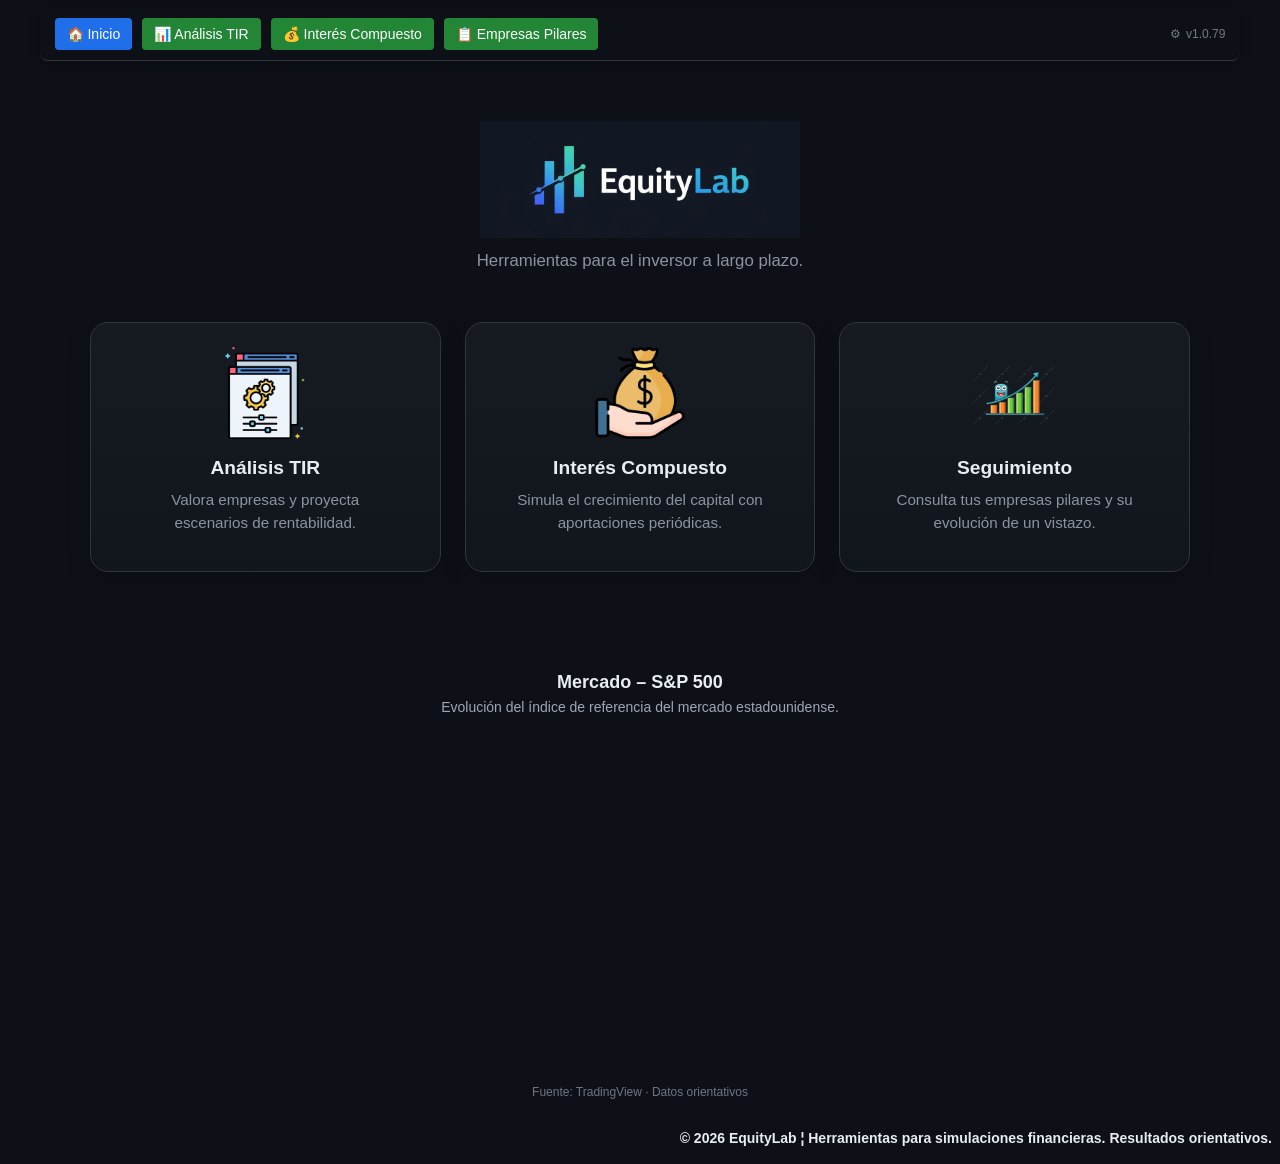
==== index.html @ ac04ed81 "deploy new version" ====
<!DOCTYPE html>
<html lang="es">
<head>
  <meta charset="UTF-8">
  <meta name="viewport" content="width=device-width, initial-scale=1.0">
  <title>EquityLab — Análisis de Inversiones</title>
  <link rel="stylesheet" href="css/styles.css">
  <link rel="icon" href="assets/Favicon-White.ico">
</head>
<body>


<div class="container">

  <div class="card top-bar">
    <div class="nav-left">
      <button class="active" onclick="window.location.href='index.html'">🏠 Inicio</button>
      <button onclick="window.location.href='pages/CalculoTIR.html'">📊 Análisis TIR</button>
      <button onclick="window.location.href='pages/compound.html'">💰 Interés Compuesto</button>
      <button onclick="window.location.href='pages/hoja.html'">📋 Empresas Pilares</button>
    </div>

    <div class="nav-right">
      ⚙ <span id="versionInfo">v...</span>
    </div>
  </div>

  <section class="hero">
    <h1 class="sr-only">EquityLab</h1>

    <div class="hero-logo">
      <img src="assets/EquityLab_Logo.png" alt="EquityLab" class="hero-logo-img">
    </div>

    <p class="hero-subtitle">Herramientas para el inversor a largo plazo.</p>
  </section>
  
  <!-- <p class="home-section-label">Herramientas disponibles</p> -->
  
  
  <section class="home-grid">
  <div class="nav-card" onclick="window.location.href='pages/CalculoTIR.html'">
    <div class="nav-card-icon">
      <img src="assets/tir.png" alt="Análisis TIR">
    </div>
    <div class="nav-card-body">
      <h3>Análisis TIR</h3>
      <p>Valora empresas y proyecta escenarios de rentabilidad.</p>
    </div>
  </div>

  <div class="nav-card" onclick="window.location.href='pages/compound.html'">
    <div class="nav-card-icon">
      <img src="assets/compound.png" alt="Interés Compuesto">
    </div>
    <div class="nav-card-body">
      <h3>Interés Compuesto</h3>
      <p>Simula el crecimiento del capital con aportaciones periódicas.</p>
    </div>
  </div>

  <div class="nav-card" onclick="window.location.href='pages/hoja.html'">
    <div class="nav-card-icon">
      <img src="assets/seguimiento.png" alt="Seguimiento">
    </div>
    <div class="nav-card-body">
      <h3>Seguimiento</h3>
      <p>Consulta tus empresas pilares y su evolución de un vistazo.</p>
    </div>
  </div>
</section>
</div>


<section class="market-section">
  <div class="market-header">
    <h2>Mercado – S&P 500</h2>
    <p>Evolución del índice de referencia del mercado estadounidense.</p>
  </div>
  
<!-- TradingView Widget BEGIN -->
<div class="tradingview-widget-container">
    <div class="tradingview-widget-container__widget"></div>
    <!--<div class="tradingview-widget-copyright"><a href="https://www.tradingview.com/markets/?utm_source=www.tradingview.com&amp;utm_medium=widget_new&amp;utm_campaign=symbol-overview" rel="noopener nofollow" target="_blank"></a></div>-->
    <script type="text/javascript" src="https://s3.tradingview.com/external-embedding/embed-widget-symbol-overview.js" async>
    {
        "symbols": [
          [
            "FRED:SP500|1D"
          ]
        ],
        "chartOnly": false,
        "width": 680,
        "height": 348,
        "locale": "es",
        "colorTheme": "dark",
        "autosize": false,
        "showVolume": false,
        "showMA": false,
        "hideDateRanges": false,
        "hideMarketStatus": true,
        "hideSymbolLogo": false,
        "scalePosition": "right",
        "scaleMode": "Normal",
        "fontFamily": "-apple-system, BlinkMacSystemFont, Trebuchet MS, Roboto, Ubuntu, sans-serif",
        "fontSize": "10",
        "noTimeScale": false,
        "valuesTracking": "1",
        "changeMode": "price-and-percent",
        "chartType": "area",
        "lineWidth": 2,
        "lineType": 0,
        "dateRanges": [
          "1d|1",
          "1m|1D",
          "3m|60",
          "12m|1D",
          "60m|1W",
          "all|1M"
        ]
    }
    </script>
</div>
<p class="market-note">
  Fuente: TradingView · Datos orientativos
</p>
<!-- TradingView Widget END -->

</section>


<script>
  fetch("version.json?v=" + Date.now())
    .then(res => res.json())
    .then(data => {
      document.getElementById("versionInfo").textContent = `v${data.version}`;
    })
    .catch(() => {
      document.getElementById("versionInfo").textContent = "v?";
    });
</script>

</body>

<footer class="footer">
  <div class="footer-content">

    <p class="footer-copy">
      © 2026 EquityLab ¦ Herramientas para simulaciones financieras. Resultados orientativos.
    </p>

  </div>
</footer>

</html>
---- css/styles.css ----
/* ===== BASE ===== */

* {
  box-sizing: border-box;
}

body {
  background-color: #0d1117;
  color: #e6edf3;
  font-family: Arial, sans-serif;
  overflow-x: hidden;
}

.container {
  width: 95%;
  margin: auto;
}

h1 {
  text-align: center;
  margin: 0;
}

/* ===== CARDS ===== */

.card {
  background: #161b22;
  padding: 15px;
  margin: 5px 0;
  border-radius: 8px;
}

/* ===== NAVBAR ===== */

.top-bar {
  display: flex;
  align-items: center;
  gap: 10px;
  flex-wrap: wrap;
  margin-bottom: 20px;
}

.card.top-bar {
  position: sticky;
  top: 0;
  z-index: 1000;
  width: 100%;
  display: flex;
  justify-content: space-between;
  align-items: center;
  padding: 10px 15px;
  background: #0d1117;
  border-bottom: 1px solid #30363d;
  box-shadow: 0 2px 10px rgba(0, 0, 0, 0.4);
}

.nav-left {
  display: flex;
  gap: 10px;
  flex-wrap: wrap;
}

.nav-right {
  font-size: 0.75rem;
  color: #8b949e;
  display: flex;
  align-items: center;
  gap: 5px;
  opacity: 0.8;
}

.nav-right:hover {
  opacity: 1;
}

/* ===== BOTONES ===== */

button {
  background: #238636;
  color: white;
  border: none;
  padding: 8px 12px;
  cursor: pointer;
  font-size: 14px;
  border-radius: 4px;
}

button:hover {
  background: #2ea043;
}

.top-bar button.active {
  background: #1f6feb;
}

/* ===== IMÁGENES ===== */

img {
  max-width: 100%;
}

/* ===== TABLAS ===== */

table {
  width: 100%;
  border-collapse: collapse;
  text-align: center;
}

th {
  background: #21262d;
  padding: 10px;
}

td {
  padding: 8px;
  border-top: 1px solid #30363d;
}

.sub {
  font-size: 0.9em;
  color: #8b949e;
}

/* ===== INPUTS ===== */

input,
select,
textarea {
  background-color: #e6edf3;
  color: #0d1117;
  border: 1px solid #30363d;
  padding: 5px;
  width: 50%;
  text-align: center;
}

textarea {
  text-align: left;
}

textarea::placeholder {
  color: #8b949e;
  font-style: italic;
}

/* ===== GRID ===== */

.grid-top,
.grid-eps {
  display: grid;
  grid-template-columns: 2fr 1fr;
  gap: 15px;
}

.eps-left {
  display: flex;
  flex-direction: column;
  gap: 15px;
}

.inputs {
  display: grid;
  grid-template-columns: repeat(4, 1fr);
  gap: 10px;
}

/* ===== INPUT INLINE ===== */

.inputs-inline {
  display: grid;
  grid-template-columns: repeat(4, 1fr) auto;
  gap: 10px;
  align-items: end;
}

.btn-calcular-inline {
  display: flex;
  align-items: flex-end;
  margin-left: 10px;
}

.btn-calcular-inline button {
  height: 36px;
  white-space: nowrap;
}

/* ===== EPS ===== */

.eps-input-row {
  display: flex;
  gap: 10px;
  align-items: stretch;
}

.eps-input-row textarea {
  flex: 1;
  resize: vertical;
}

.eps-input-row button {
  width: 120px;
}

#filaEPS input {
  width: 70px;
}

/* ===== GRÁFICOS ===== */

.chart-container {
  position: relative;
  height: 250px;
  width: 100%;
}

canvas {
  width: 100% !important;
  height: 100% !important;
}

/* ===== TITLES ===== */

.card h3 {
  margin-top: 0;
  border-bottom: 1px solid #30363d;
  padding-bottom: 5px;
}

/* ===== COMPOUND PAGE ===== */

.compound-header {
  text-align: left;
}

.compound-title {
  font-size: 1.4em;
  margin: 0;
}

.compound-subtitle {
  font-size: 0.85em;
  color: #8b949e;
  margin-top: 5px;
}

.compound-layout {
  display: grid;
  grid-template-columns: 1.15fr 1fr;
  gap: 15px;
  margin-top: 5px;
}

.compound-left,
.compound-right {
  display: flex;
  flex-direction: column;
  gap: 15px;
}

.compound-form-grid {
  display: grid;
  grid-template-columns: repeat(2, 1fr);
  gap: 14px;
}

.compound-form-grid label {
  display: block;
  margin-bottom: 6px;
}

.compound-form-grid input {
  width: 100%;
}

#annual[readonly] {
  background: #c9d1d9;
  color: #0d1117;
  font-weight: 600;
}

.compound-actions {
  margin-top: 14px;
}

.compound-actions button {
  width: 100%;
}

.compound-summary p {
  margin: 10px 0;
}

.compound-summary span {
  font-weight: 700;
  color: #58a6ff;
}

.compound-table-wrapper {
  overflow-x: auto;
}

.compound-empty {
  color: #8b949e;
  font-style: italic;
}

.compound-chart {
  height: 280px;
}

.compound-error {
  margin-top: 14px;
  padding: 10px 12px;
  border-radius: 6px;
  background: rgba(248, 81, 73, 0.12);
  color: #ff7b72;
  border: 1px solid rgba(248, 81, 73, 0.35);
}

.hidden {
  display: none;
}

/* ===== SHEET ===== */

.sheet-container {
  height: 500px;
  max-width: 1100px;
  margin: 20px auto;
}

/* ===== VERSION ===== */

.version-box {
  margin-top: 12px;
  text-align: center;
  color: #8b949e;
  font-size: 0.9rem;
}

/* ===== HERO ===== */

.hero {
  text-align: center;
  padding: 40px 0 20px;
}

.hero-logo {
  display: flex;
  justify-content: center;
  align-items: center;
  margin-bottom: 10px;
}

.hero-logo-img {
  width: 100%;
  max-width: 320px;
  height: auto;
  display: block;
  margin: 0 auto;
}

.hero-subtitle {
  margin: 0 0 28px;
  font-size: 1.05rem;
  color: #8b949e;
  line-height: 1.6;
  max-width: 420px;
  margin-left: auto;
  margin-right: auto;
}

/* ===== HOME NAV CARDS ===== */

.home-section-label {
  text-align: center;
  color: #58a6ff;
  font-size: 0.9rem;
  letter-spacing: 0.08em;
  text-transform: uppercase;
  margin: 0 0 18px;
}

.home-grid {
  display: grid;
  grid-template-columns: repeat(3, minmax(220px, 1fr));
  gap: 24px;
  max-width: 1100px;
  margin: 0 auto 30px;
}

.nav-card {
  background: linear-gradient(180deg, #161b22 0%, #11161d 100%);
  border: 1px solid #30363d;
  border-radius: 18px;
  padding: 24px 20px;
  cursor: pointer;
  min-height: 250px;
  display: flex;
  flex-direction: column;
  align-items: center;
  justify-content: flex-start;
  text-align: center;
  overflow: hidden;
  box-shadow: 0 8px 24px rgba(0, 0, 0, 0.18);
  transition: transform 0.22s ease, box-shadow 0.22s ease, border-color 0.22s ease;
}

.nav-card:hover {
  transform: translateY(-6px) scale(1.02);
  border-color: #58a6ff;
  box-shadow: 0 0 0 1px #58a6ff, 0 14px 34px rgba(0, 0, 0, 0.28);
}

.nav-card-icon {
  width: 92px;
  height: 92px;
  min-width: 92px;
  min-height: 92px;
  margin-bottom: 18px;
  display: flex;
  align-items: center;
  justify-content: center;
  overflow: hidden;
  flex-shrink: 0;
}

.nav-card-icon img {
  display: block;
  width: 92px;
  height: 92px;
  object-fit: contain;
}

.nav-card-body {
  width: 100%;
}

.nav-card-body h3 {
  margin: 0 0 10px;
  font-size: 1.2rem;
  color: #e6edf3;
}

.nav-card-body p {
  margin: 0 auto;
  color: #8b949e;
  font-size: 0.95rem;
  line-height: 1.5;
  max-width: 260px;
}

/* ===== ACCESSIBILITY ===== */

.sr-only {
  position: absolute;
  width: 1px;
  height: 1px;
  padding: 0;
  margin: -1px;
  overflow: hidden;
  clip: rect(0, 0, 0, 0);
  white-space: nowrap;
  border: 0;
}

/* ===== RESPONSIVE ===== */

@media (max-width: 980px) {
  .compound-layout {
    grid-template-columns: 1fr;
  }
}

@media (max-width: 900px) {
  .home-grid {
    grid-template-columns: 1fr;
    max-width: 420px;
  }
}

@media (max-width: 640px) {
  .compound-form-grid {
    grid-template-columns: 1fr;
  }
}

.market-section {
  margin-top: 100px;
  display: flex;
  flex-direction: column;
  align-items: center;
}

.market-header {
  margin-bottom: 0px;
  text-align: center;
}

.market-header h2 {
  margin: 0;
  font-size: 18px;
}

.market-header p {
  margin-top: 6px;
  color: #9da7b3;
  font-size: 14px;
  text-align: center;
}

.tradingview-widget-container {
  width: 680px;
  height: 348px;
  max-width: 90%;
  margin: 0 auto;
}

.tradingview-widget-container__widget {
  width: 100%;
  height: 100%;
}

.market-note {
  font-size: 12px;
  color: #6e7681;
  margin-top: 8px;
  text-align: center;
}

.footer-copy {
  font-family: Montserrat, sans-serif;
  font-size: 14px;
  font-weight: 600;
  line-height: 1.5rem;
  text-align: right;
  margin-top: 15px;
  --tw-text-opacity: 1;
  /* color: rgb(255 255 255 / var(--tw-text-opacity)); */
}
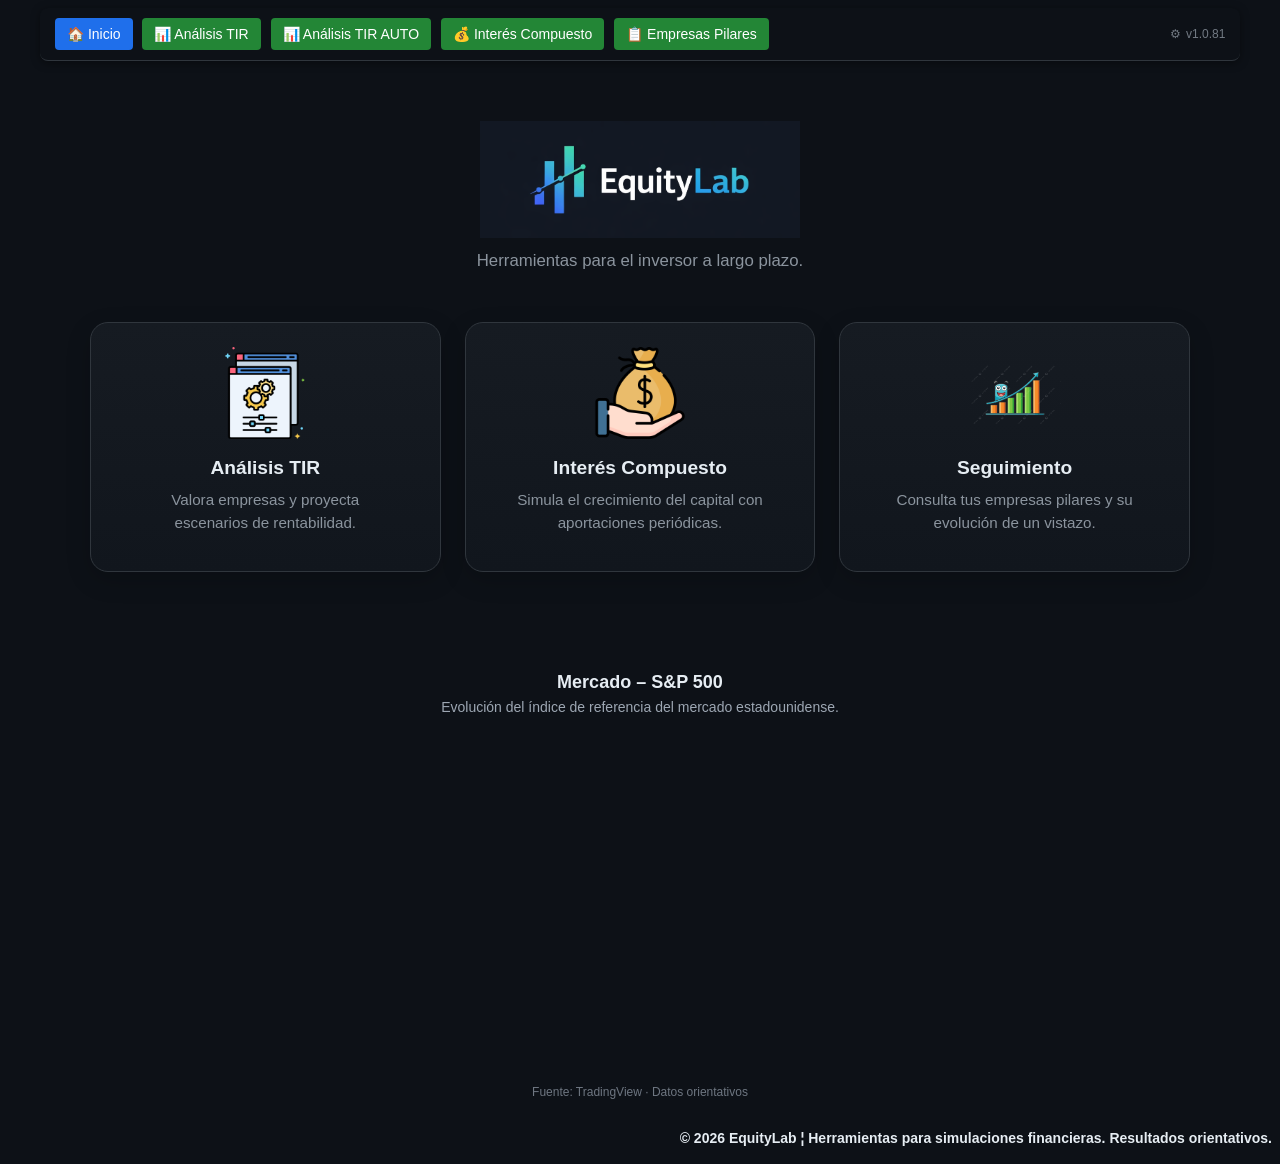
==== commit 77f2810f: "deploy new version" ====
--- a/index.html
+++ b/index.html
@@ -16,6 +16,7 @@
     <div class="nav-left">
       <button class="active" onclick="window.location.href='index.html'">🏠 Inicio</button>
       <button onclick="window.location.href='pages/CalculoTIR.html'">📊 Análisis TIR</button>
+      <button onclick="window.location.href='pages/CalculoTIR_TIKR_AUTO.html'">📊 Análisis TIR AUTO</button>
       <button onclick="window.location.href='pages/compound.html'">💰 Interés Compuesto</button>
       <button onclick="window.location.href='pages/hoja.html'">📋 Empresas Pilares</button>
     </div>
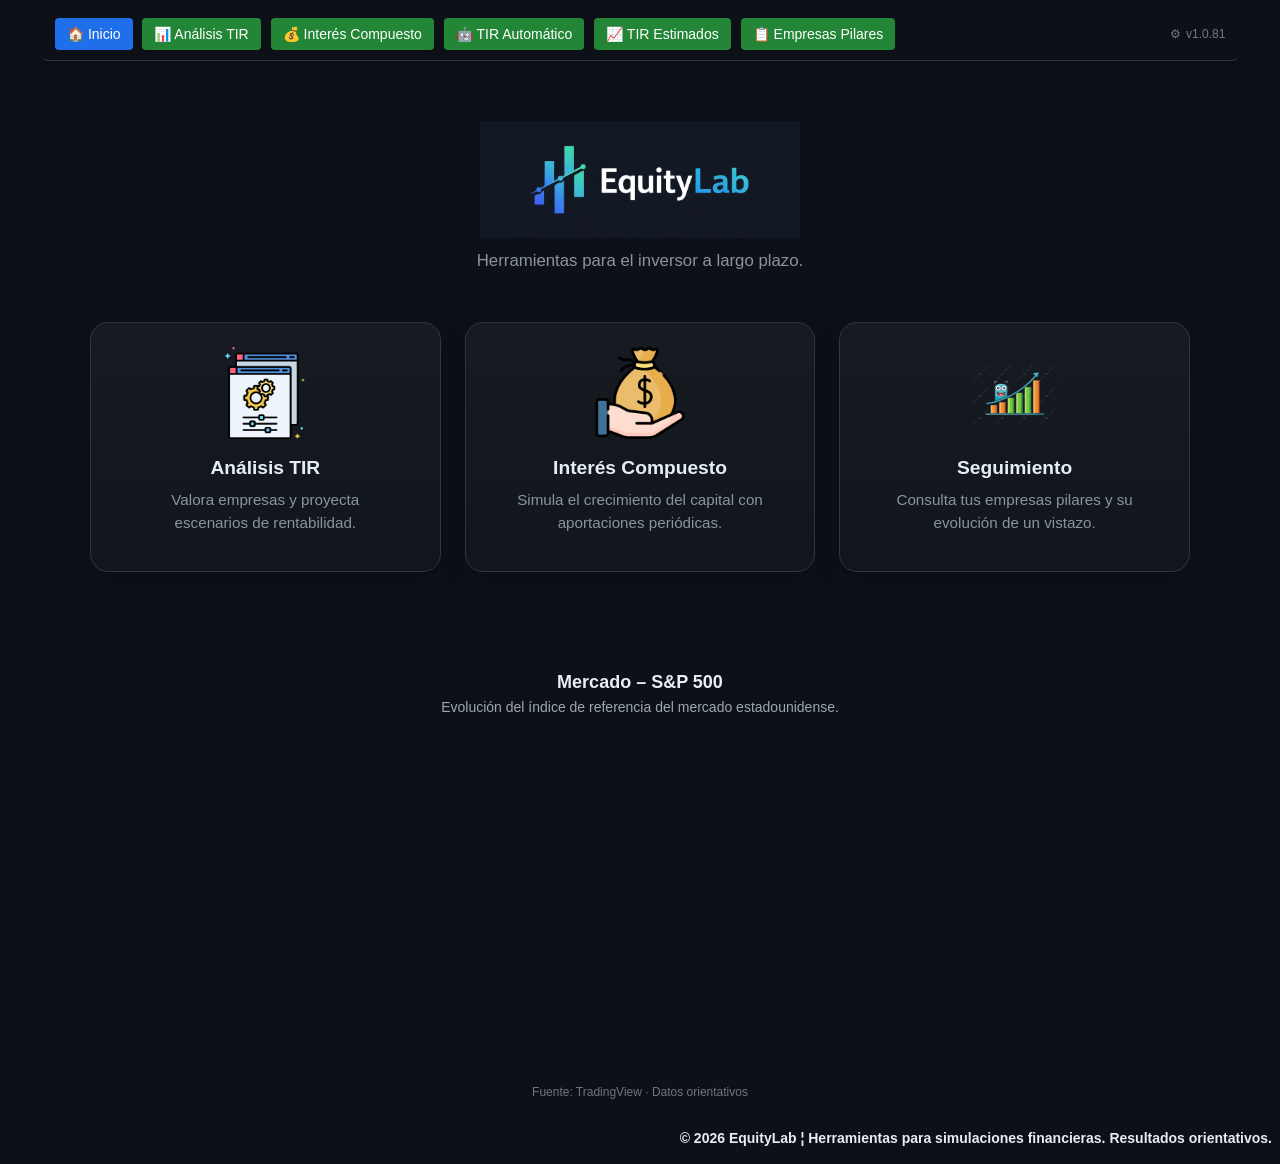
==== commit 6690a2ea: "deploy new version" ====
--- a/index.html
+++ b/index.html
@@ -16,8 +16,9 @@
     <div class="nav-left">
       <button class="active" onclick="window.location.href='index.html'">🏠 Inicio</button>
       <button onclick="window.location.href='pages/CalculoTIR.html'">📊 Análisis TIR</button>
-      <button onclick="window.location.href='pages/CalculoTIR_TIKR_AUTO.html'">📊 Análisis TIR AUTO</button>
       <button onclick="window.location.href='pages/compound.html'">💰 Interés Compuesto</button>
+      <button onclick="window.location.href='pages/CalculoTIR_TIKR_AUTO.html'">🤖 TIR Automático</button>
+      <button onclick="window.location.href='pages/CalculoTIR_ESTIMADOS.html'">📈 TIR Estimados</button>
       <button onclick="window.location.href='pages/hoja.html'">📋 Empresas Pilares</button>
     </div>
 
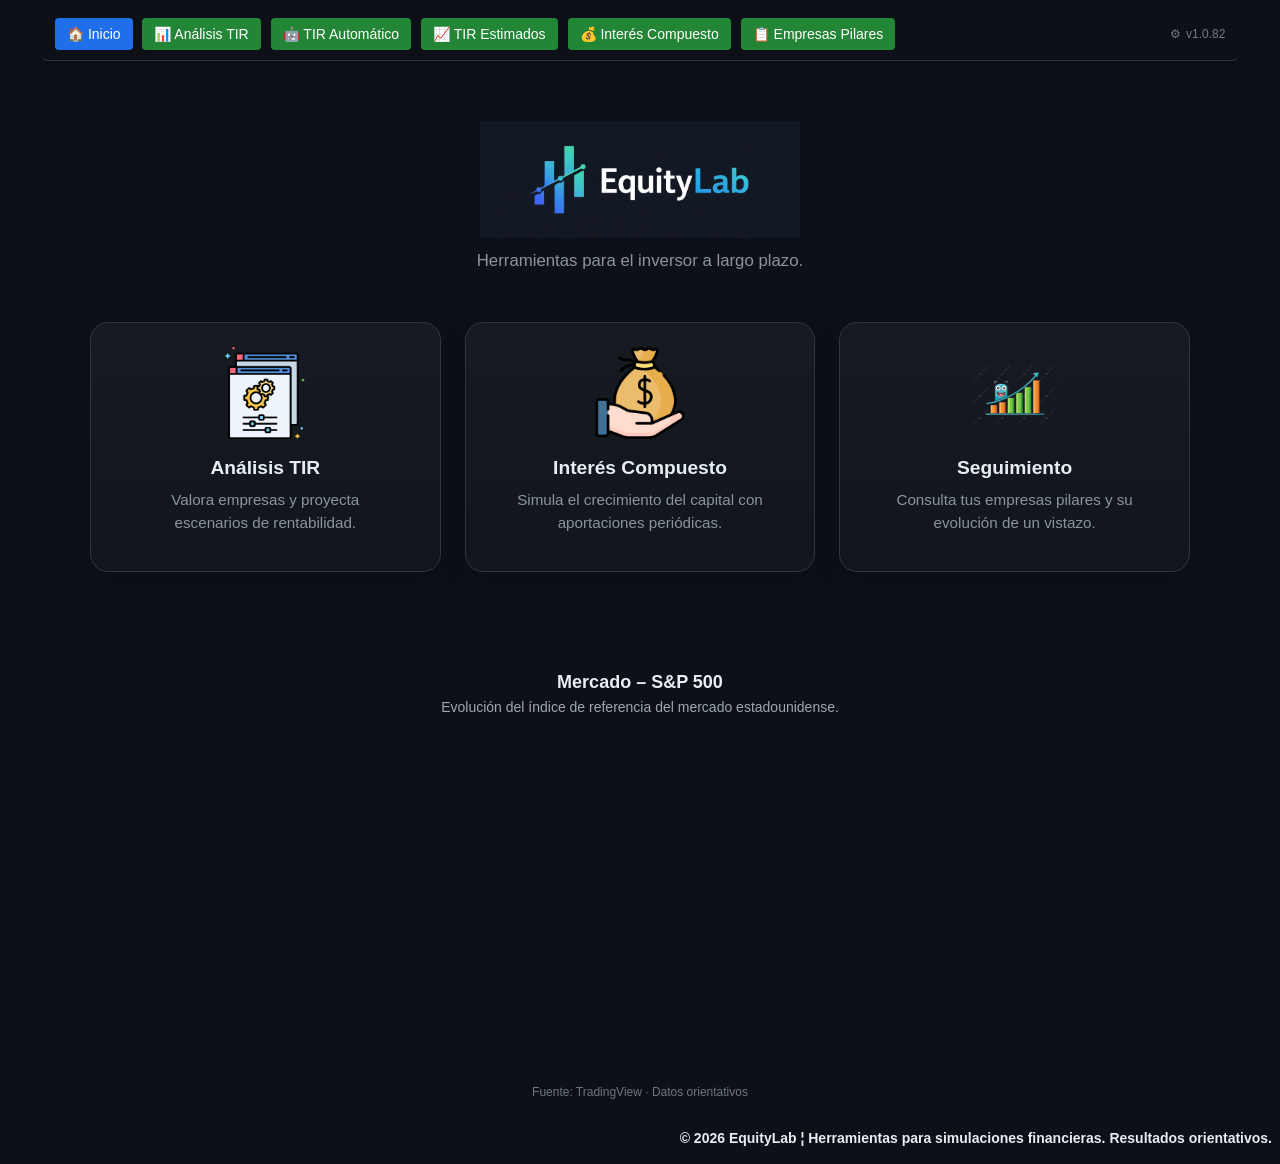
==== commit cc52bee5: "deploy new version" ====
--- a/index.html
+++ b/index.html
@@ -16,9 +16,9 @@
     <div class="nav-left">
       <button class="active" onclick="window.location.href='index.html'">🏠 Inicio</button>
       <button onclick="window.location.href='pages/CalculoTIR.html'">📊 Análisis TIR</button>
+      <button onclick="window.location.href='pages/CalculoTIR_TIKR_AUTO.html'">🤖 TIR Automático</button>
+      <button onclick="window.location.href='pages/CalculoTIR_ESTIMADOS.html'">📈 TIR Estimados</button>      
       <button onclick="window.location.href='pages/compound.html'">💰 Interés Compuesto</button>
-      <button onclick="window.location.href='pages/CalculoTIR_TIKR_AUTO.html'">🤖 TIR Automático</button>
-      <button onclick="window.location.href='pages/CalculoTIR_ESTIMADOS.html'">📈 TIR Estimados</button>
       <button onclick="window.location.href='pages/hoja.html'">📋 Empresas Pilares</button>
     </div>
 
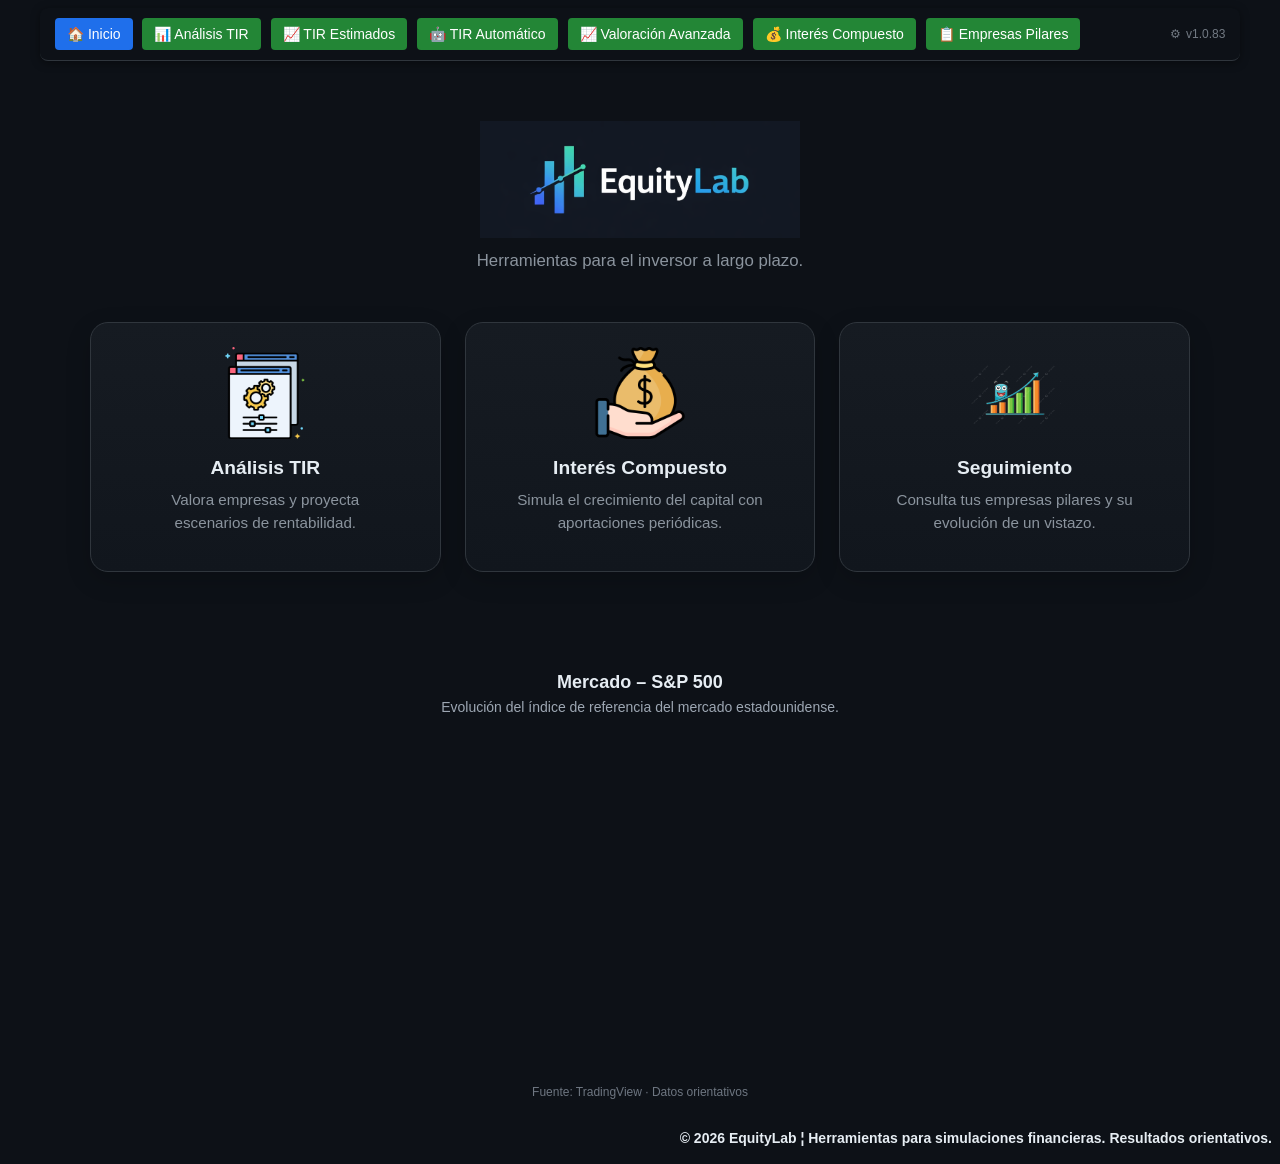
==== commit 0b56d724: "deploy new version" ====
--- a/index.html
+++ b/index.html
@@ -16,8 +16,9 @@
     <div class="nav-left">
       <button class="active" onclick="window.location.href='index.html'">🏠 Inicio</button>
       <button onclick="window.location.href='pages/CalculoTIR.html'">📊 Análisis TIR</button>
+      <button onclick="window.location.href='pages/CalculoTIR_ESTIMADOS.html'">📈 TIR Estimados</button>
       <button onclick="window.location.href='pages/CalculoTIR_TIKR_AUTO.html'">🤖 TIR Automático</button>
-      <button onclick="window.location.href='pages/CalculoTIR_ESTIMADOS.html'">📈 TIR Estimados</button>      
+      <button onclick="window.location.href='pages/ValoracionAvanzada.html'">📈 Valoración Avanzada</button>
       <button onclick="window.location.href='pages/compound.html'">💰 Interés Compuesto</button>
       <button onclick="window.location.href='pages/hoja.html'">📋 Empresas Pilares</button>
     </div>
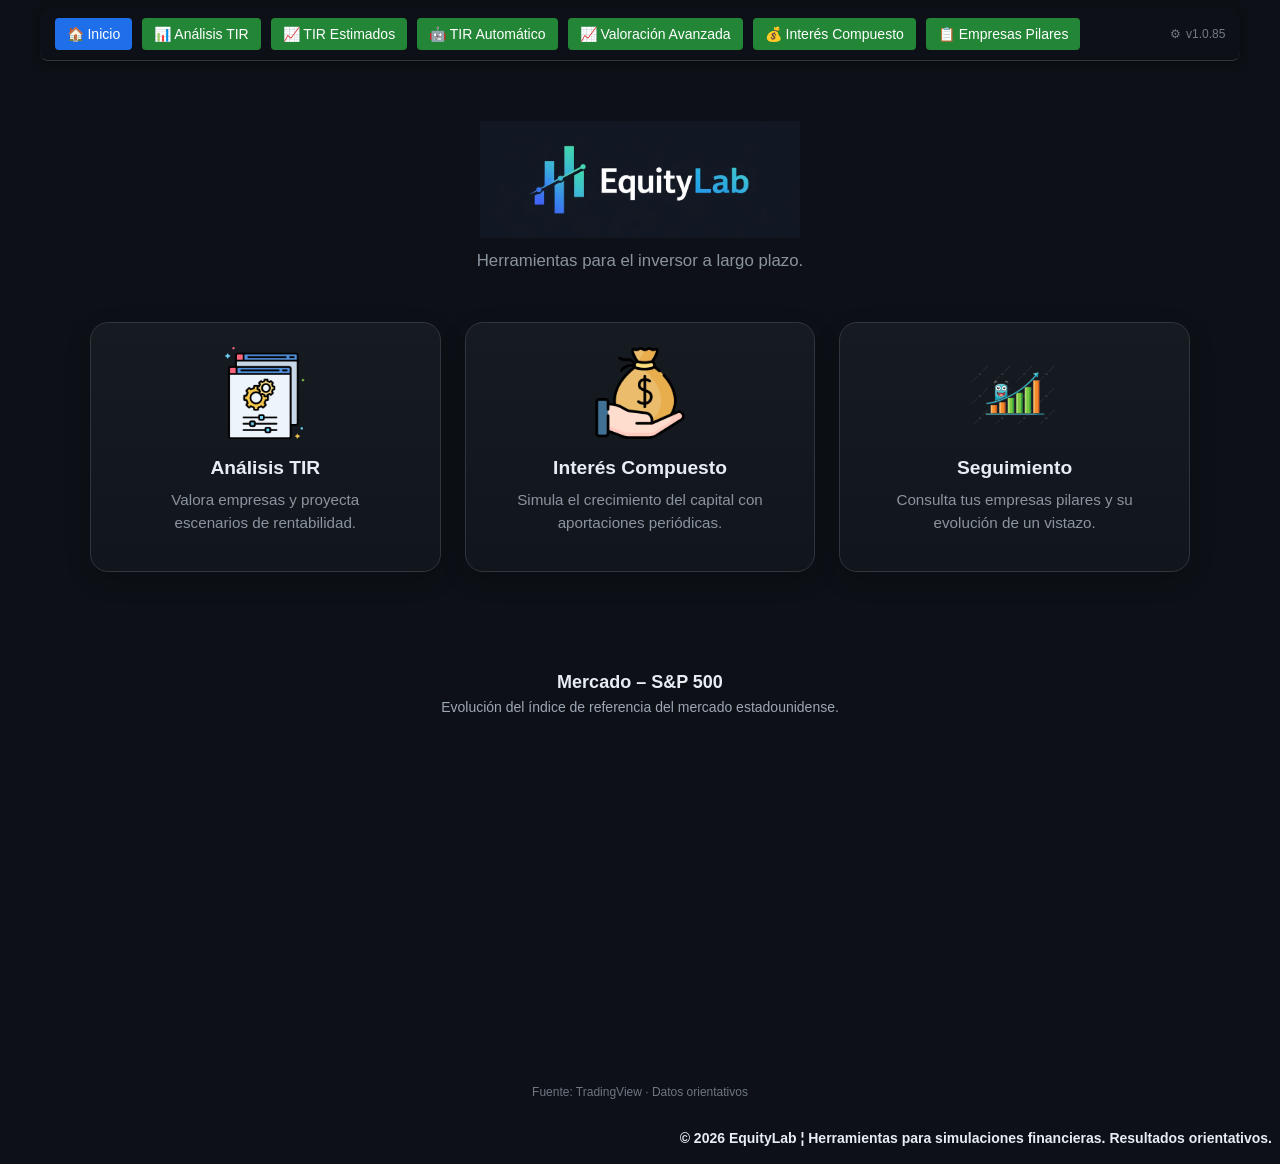
==== commit b569f5a0: "deploy new version" ====
--- a/index.html
+++ b/index.html
@@ -18,7 +18,7 @@
       <button onclick="window.location.href='pages/CalculoTIR.html'">📊 Análisis TIR</button>
       <button onclick="window.location.href='pages/CalculoTIR_ESTIMADOS.html'">📈 TIR Estimados</button>
       <button onclick="window.location.href='pages/CalculoTIR_TIKR_AUTO.html'">🤖 TIR Automático</button>
-      <button onclick="window.location.href='pages/ValoracionAvanzada.html'">📈 Valoración Avanzada</button>
+      <button onclick="window.location.href='pages/ValoracionAvanzada_TIKR.html'">📈 Valoración Avanzada</button>
       <button onclick="window.location.href='pages/compound.html'">💰 Interés Compuesto</button>
       <button onclick="window.location.href='pages/hoja.html'">📋 Empresas Pilares</button>
     </div>
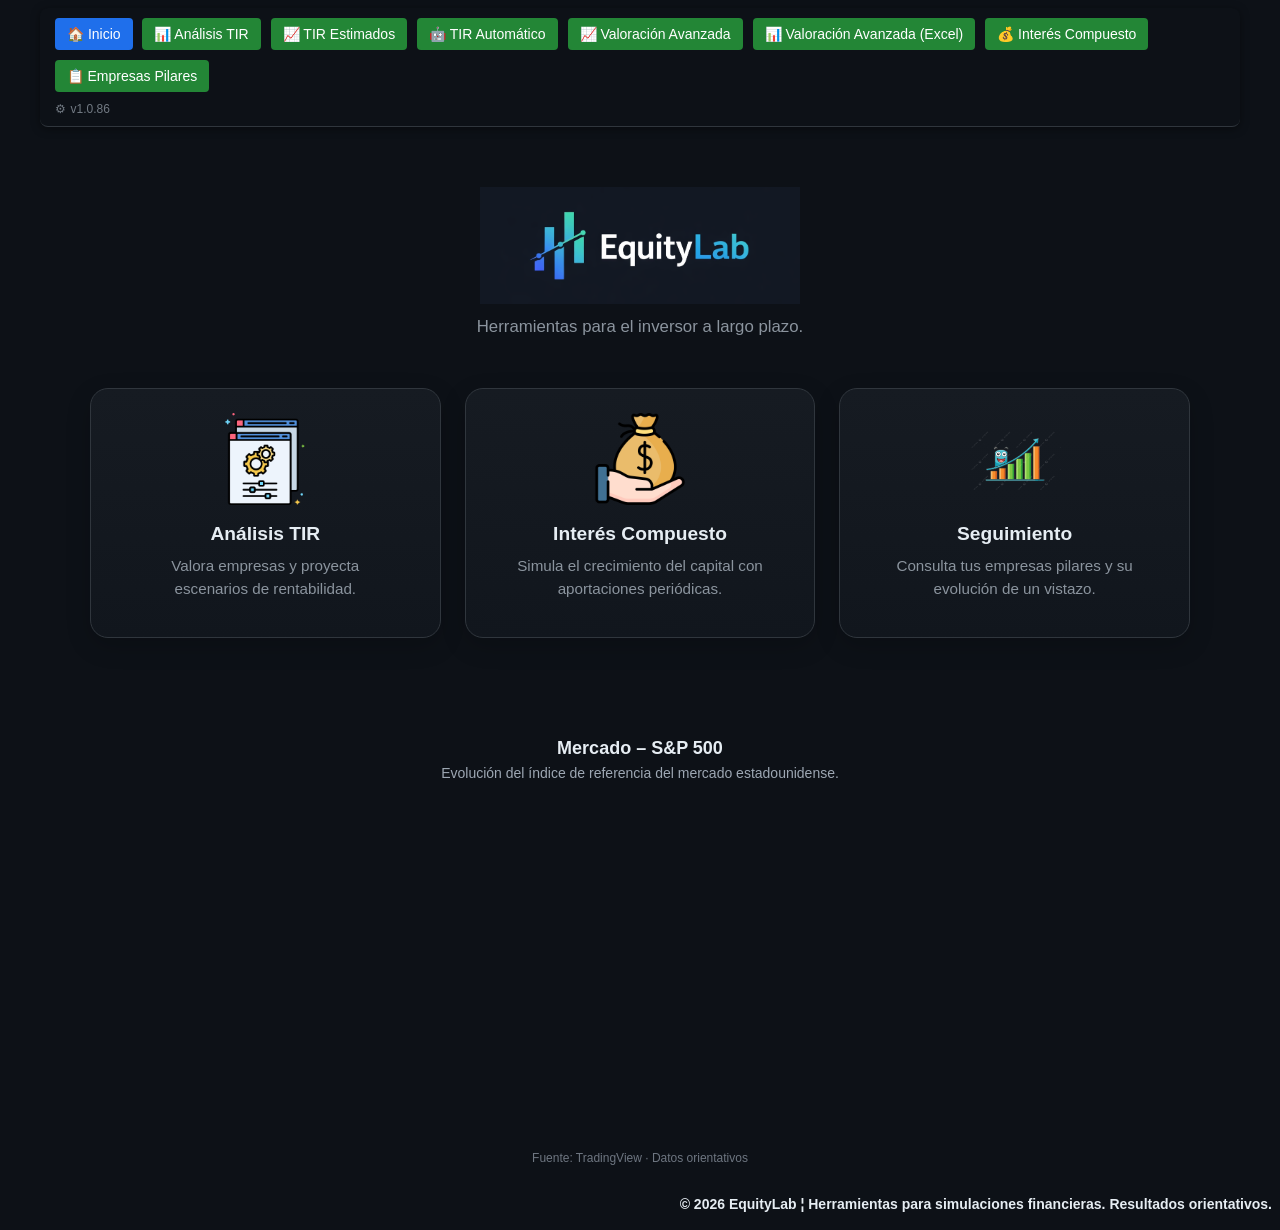
==== commit b3685bf5: "deploy new version" ====
--- a/index.html
+++ b/index.html
@@ -19,6 +19,7 @@
       <button onclick="window.location.href='pages/CalculoTIR_ESTIMADOS.html'">📈 TIR Estimados</button>
       <button onclick="window.location.href='pages/CalculoTIR_TIKR_AUTO.html'">🤖 TIR Automático</button>
       <button onclick="window.location.href='pages/ValoracionAvanzada_TIKR.html'">📈 Valoración Avanzada</button>
+      <button onclick="window.location.href='pages/ValoracionAvanzada_TIKR_EXCEL.html'">📊 Valoración Avanzada (Excel)</button>
       <button onclick="window.location.href='pages/compound.html'">💰 Interés Compuesto</button>
       <button onclick="window.location.href='pages/hoja.html'">📋 Empresas Pilares</button>
     </div>
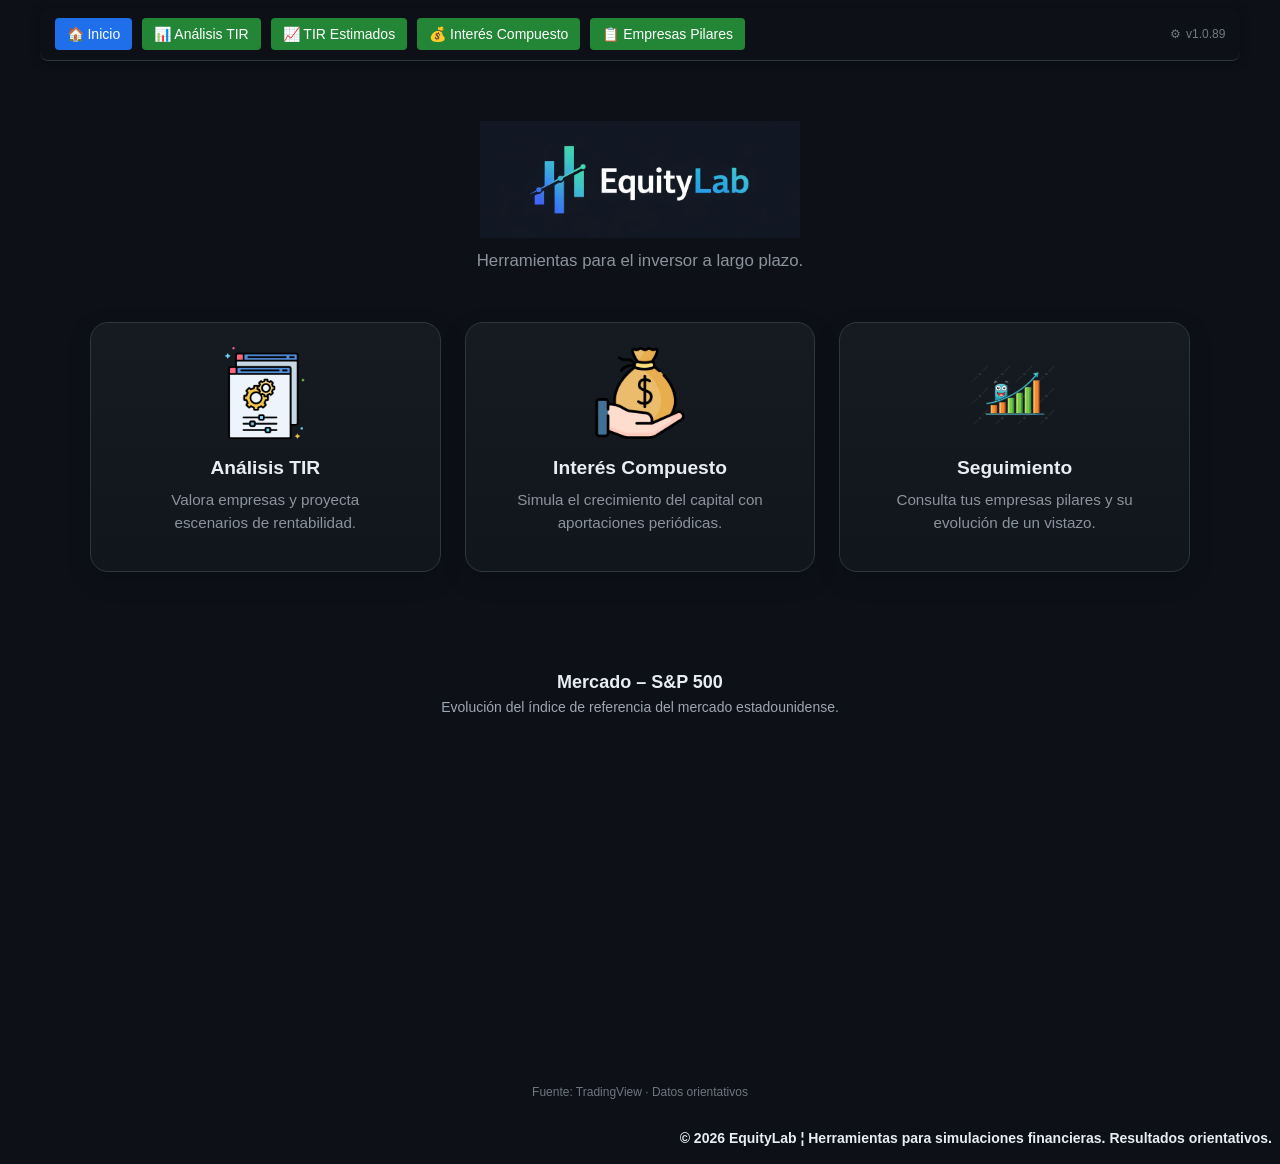
==== commit f7db9926: "deploy new version" ====
--- a/index.html
+++ b/index.html
@@ -17,9 +17,9 @@
       <button class="active" onclick="window.location.href='index.html'">🏠 Inicio</button>
       <button onclick="window.location.href='pages/CalculoTIR.html'">📊 Análisis TIR</button>
       <button onclick="window.location.href='pages/CalculoTIR_ESTIMADOS.html'">📈 TIR Estimados</button>
-      <button onclick="window.location.href='pages/CalculoTIR_TIKR_AUTO.html'">🤖 TIR Automático</button>
+      <!-- <button onclick="window.location.href='pages/CalculoTIR_TIKR_AUTO.html'">🤖 TIR Automático</button>
       <button onclick="window.location.href='pages/ValoracionAvanzada_TIKR.html'">📈 Valoración Avanzada</button>
-      <button onclick="window.location.href='pages/ValoracionAvanzada_TIKR_EXCEL.html'">📊 Valoración Avanzada (Excel)</button>
+      <button onclick="window.location.href='pages/ValoracionAvanzada_TIKR_EXCEL.html'">📊 Valoración Avanzada (Excel)</button> -->
       <button onclick="window.location.href='pages/compound.html'">💰 Interés Compuesto</button>
       <button onclick="window.location.href='pages/hoja.html'">📋 Empresas Pilares</button>
     </div>
